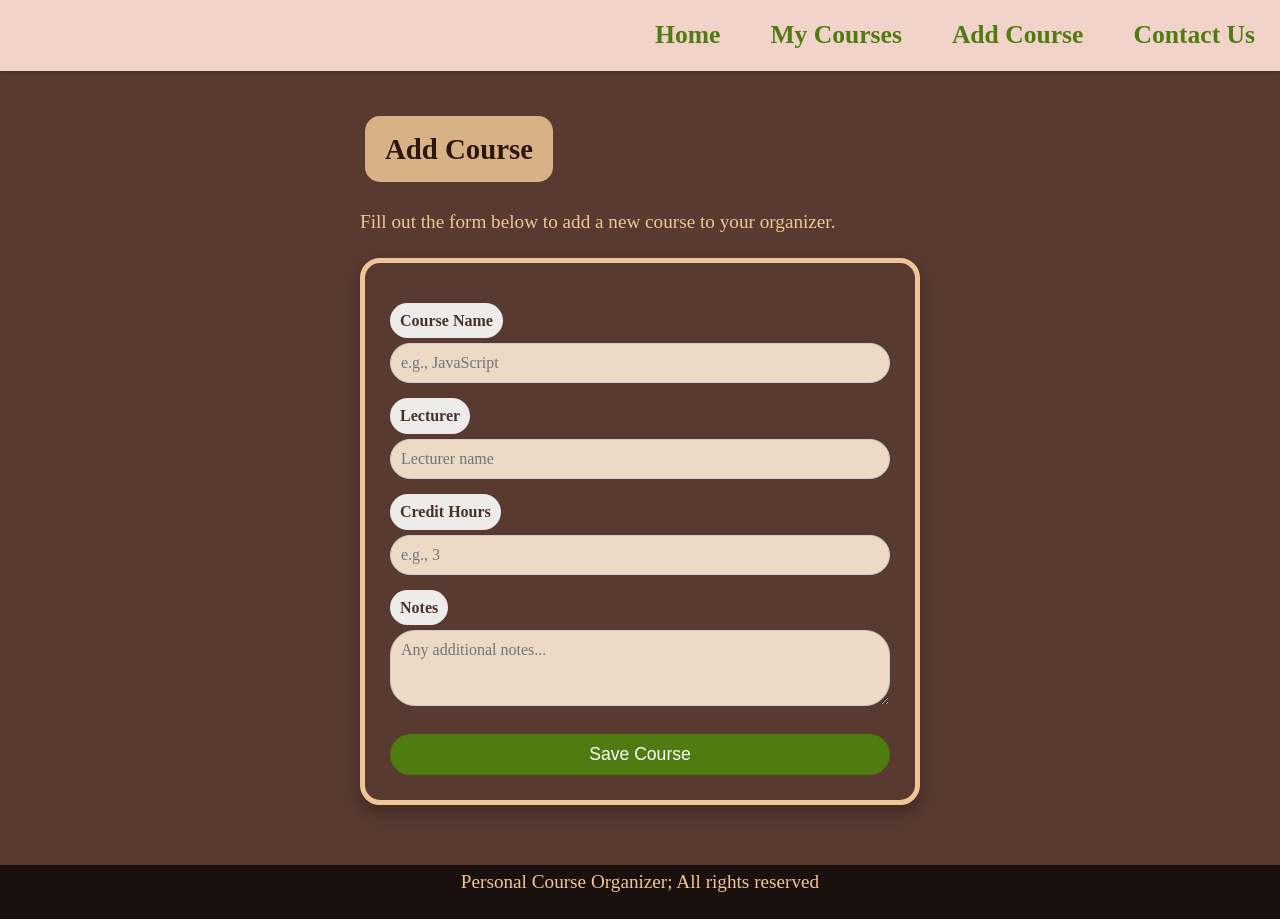
==== Add course.htm @ 7b23b72f "Faten-Initial version" ====
<!DOCTYPE html>
<html lang="ar" dir="ltr">
<head>
    <meta charset="UTF-8">
    <meta name="viewport" content="width=device-width, initial-scale=1.0">
    <title>Add Course | Personal Course Organizer</title>
    <link rel="stylesheet" href="Style sheet.css">
</head>
<body>
    <header>
        <nav>
            <a href="index.htm">Home</a>
            <a href="My courses.htm">My Courses</a>
            <a href="Add course.htm">Add Course</a>
            <a href="Contact us.htm">Contact Us</a>
        </nav>
    </header>

    <main>
        <section class="add-course-section">
            <h1 class="h1-1">Add Course</h1>
            <p>Fill out the form below to add a new course to your organizer.</p>

            <form action="#" method="post">
                <div class="formlayout">
                    <label for="courseName">Course Name</label>
                    <input type="text" id="courseName" name="courseName" placeholder="e.g., JavaScript" required>

                    <label for="lecturer">Lecturer</label>
                    <input type="text" id="lecturer" name="lecturer" placeholder="Lecturer name" required>

                    <label for="creditHours">Credit Hours</label>
                    <input type="number" id="creditHours" name="creditHours" placeholder="e.g., 3" required>

                    <label for="notes">Notes</label>
                    <textarea id="notes" name="notes" rows="3" placeholder="Any additional notes..."></textarea>

                    <button type="submit" class="submit-btn">Save Course</button>
                </div>
            </form>
        </section>
    </main>

    <footer>
        <p>Personal Course Organizer; All rights reserved</p>
    </footer>
</body>
</html>
---- Style sheet.css ----
* {
    margin: 0;
    padding: 0;
    box-sizing: border-box;
}

body {
    background-color: rgb(88, 58, 48);
    /* font-family: 'Segoe UI', Tahoma, Geneva, Verdana, sans-serif; */
    line-height: 1.6;
    min-height: 100vh;
    display: flex;
    flex-direction: column;
}

main {
    flex: 1;
}
header {
    background-color: rgba(250, 220, 210, 0.95);
    padding: 10px 15px;
    box-shadow: 0 2px 5px rgba(0,0,0,0.2);
    
}
nav {
    display: flex;
    justify-content: flex-end;
    gap: 30px;
    flex-wrap: wrap;
    
}

nav a {
    color: rgb(80, 123, 16);
    text-decoration: none;
    font-size: 1.6rem;
    font-weight: bold;
    padding: 5px 10px;
    transition: all 0.3s ease;
}

nav a:hover {
    color: rgb(200, 100, 100);
    background-color: rgba(255,255,255,0.3);
    border-radius: 20px;
    transform: scale(1.05);
}
footer {
    background-color: rgba(0,0,0,0.7);
    color: #eee;
    text-align: center;
    padding: 2px;
    margin-top: 40px;
    font-size: 0.9rem;
}
.h1-1, .h1-2, .h1-4 {
    color: rgb(43, 23, 16);
    display: inline-block;
    border: solid rgb(88, 58, 48) 5px;
    border-radius: 20px;
    padding: 10px 20px;
    background-color: rgba(240, 198, 151, 0.85);
    margin: 20px 0;
    font-size: 1.8rem;
}

.h1-2 {
    font-size: 2rem;
}

.h1-4 {
    font-size: 2.2rem;
}

p {
    color: rgb(240, 198, 151);
    font-size: 1.2rem;
    margin-bottom: 20px;
}
.table-responsive {
    overflow-x: auto;
    margin: 20px 0;
    border-radius: 20px;
}

table {
    width: 100%;
    border-collapse: collapse;
    background-color: rgba(254, 245, 198, 0.95);
    border-radius: 20px;
    overflow: hidden;
    box-shadow: 0 4px 8px rgba(0,0,0,0.2);
    font-size: 130%;                                            /* Newly added */
}

th, td {
    border: 2px solid rgb(220, 160, 120);
    padding: 12px 15px;
    text-align: left;
}

th {
    background-color: rgb(180, 120, 80);
    color: white;
    font-weight: bold;
}

td {
    color: rgb(60, 38, 33);
}

caption{ 
	font-size: 140%;
        text-shadow: 1px 1px 0px rgb(240, 198, 151);                  /* Newly added */
}

/* Hover effect on table rows */
table tbody tr:hover {
    background-color: #d9c2a7 !important;
    transition: background-color 0.3s ease;
    cursor: pointer;
}

.add-course-section {
    max-width: 600px;
    margin: 0 auto;
    padding: 20px;
}

.formlayout {
    background-image: url('https://i.pinimg.com/736x/bb/f3/0b/bbf30b57acc4e436bdad2d0d27b8c76c.jpg');
    background-size: cover;
    background-position: center;
    padding: 25px;
    border: solid 5px rgb(240, 198, 151);
    border-radius: 20px;
    box-shadow: 0 8px 16px rgba(0,0,0,0.3);
}

.formlayout label {
    display: block;
    margin-top: 15px;
    margin-bottom: 5px;
    background-color: rgba(253, 255, 255, 0.9);
    padding: 5px 10px;
    border-radius: 20px;
    color: rgb(72, 50, 39);
    font-weight: bold;
    width: fit-content;
}

.formlayout input,
.formlayout textarea {
    width: 100%;
    padding: 10px;
    border-radius: 25px;
    border: 1px solid #ccc;
    background-color: rgb(236, 217, 198);
    font-family: inherit;
    font-size: 1rem;
}

.formlayout input:focus,
.formlayout textarea:focus {
    outline: none;
    border-color: rgb(200, 100, 100);
    box-shadow: 0 0 5px rgba(200,100,100,0.5);
}

.submit-btn {
    margin-top: 20px;
    background-color: rgb(80, 123, 16);
    color: white;
    border: none;
    padding: 10px 20px;
    border-radius: 30px;
    font-size: 1.1rem;
    cursor: pointer;
    transition: all 0.3s ease;
    width: 100%;
}

.submit-btn:hover {
    background-color: rgb(200, 100, 100);
    transform: scale(1.02);
}

.contact-section {
    text-align: center;
    padding: 40px 20px;
}

.contact-info a {
    display: inline-block;
    margin: 15px;
    padding: 12px 25px;
    background-color: rgba(240, 198, 151, 0.9);
    border-radius: 40px;
    text-decoration: none;
    color: rgb(43, 23, 16);
    font-weight: bold;
    font-size: 1.3rem;
    transition: all 0.3s ease;
}

.contact-info a:hover {
    background-color: rgb(200, 100, 100);
    color: white;
    transform: translateY(-3px);
}

/* RESPONSIVE (Fit on MOBILE) */
@media (max-width: 768px) {
    nav {
        justify-content: center;
        gap: 15px;
    }
    
    nav a {
        font-size: 1rem;
    }
    
    .h1-1, .h1-2, .h1-4 {
        font-size: 1.4rem;
        margin: 15px 0;
    }
    
    .formlayout {
        width: 95%;
        margin: 0 auto;
    }
    
    th, td {
        padding: 8px 10px;
        font-size: 0.9rem;
    }
    
    .contact-info a {
        font-size: 1rem;
        padding: 8px 18px;
    }
    
    p {
        font-size: 1rem;
    }
}
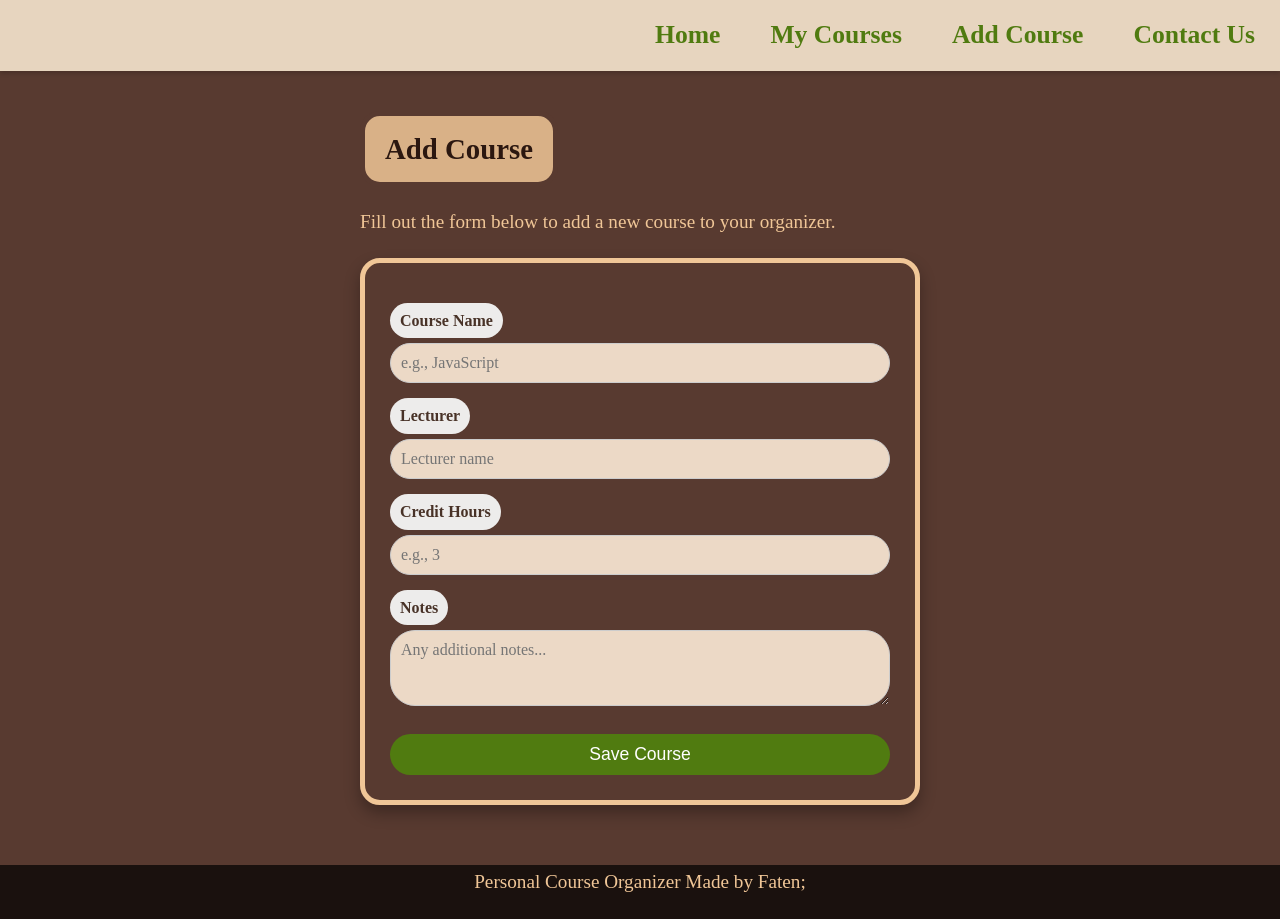
==== commit 1d0a8d34: "Update Add course.htm" ====
--- a/Add course.htm
+++ b/Add course.htm
@@ -1,5 +1,5 @@
 <!DOCTYPE html>
-<html lang="ar" dir="ltr">
+<html>
 <head>
     <meta charset="UTF-8">
     <meta name="viewport" content="width=device-width, initial-scale=1.0">
@@ -21,7 +21,7 @@
             <h1 class="h1-1">Add Course</h1>
             <p>Fill out the form below to add a new course to your organizer.</p>
 
-            <form action="#" method="post">
+            <form action="#" method="get">
                 <div class="formlayout">
                     <label for="courseName">Course Name</label>
                     <input type="text" id="courseName" name="courseName" placeholder="e.g., JavaScript" required>
@@ -42,7 +42,7 @@
     </main>
 
     <footer>
-        <p>Personal Course Organizer; All rights reserved</p>
+        <p>Personal Course Organizer Made by Faten;</p>
     </footer>
 </body>
-</html>+</html>
--- a/Style sheet.css
+++ b/Style sheet.css
@@ -17,7 +17,7 @@
     flex: 1;
 }
 header {
-    background-color: rgba(250, 220, 210, 0.95);
+    background-color: rgba(240, 222, 200, 0.95);
     padding: 10px 15px;
     box-shadow: 0 2px 5px rgba(0,0,0,0.2);
     
@@ -111,7 +111,8 @@
 
 caption{ 
 	font-size: 140%;
-        text-shadow: 1px 1px 0px rgb(240, 198, 151);                  /* Newly added */
+    text-shadow: 1px 1px 0px rgb(240, 198, 151);
+	background-color: rgba(222, 193, 149, 0.7);
 }
 
 /* Hover effect on table rows */
@@ -243,4 +244,4 @@
     p {
         font-size: 1rem;
     }
-}+}
